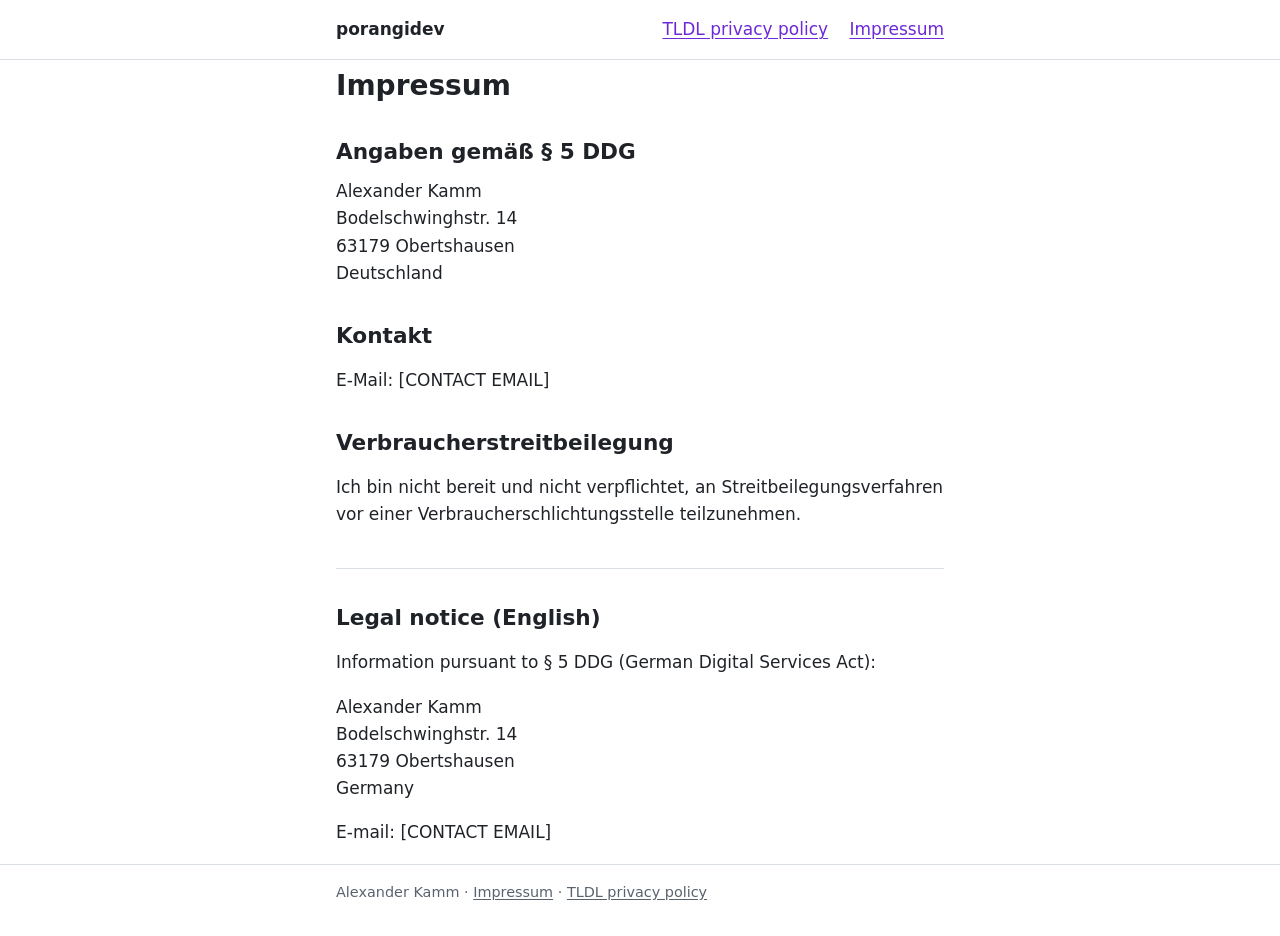
==== impressum.html @ 7fc9a780 "Rewrite the site as a plain home for porangidev and the TLDL privacy policy Replace the generated po" ====
<!doctype html>
<html lang="de">
  <head>
    <meta charset="utf-8" />
    <meta name="viewport" content="width=device-width, initial-scale=1" />
    <title>Impressum | porangidev</title>
    <meta name="description" content="Impressum (Angaben gemäß § 5 DDG) von porangidev, Alexander Kamm." />
    <link rel="stylesheet" href="assets/css/styles.css" />
  </head>
  <body>
    <header>
      <div class="wrap">
        <a class="site-name" href="./">porangidev</a>
        <nav aria-label="Site">
          <a href="tldl/privacy-policy.html" lang="en">TLDL privacy policy</a>
          <a href="impressum.html" aria-current="page">Impressum</a>
        </nav>
      </div>
    </header>

    <main class="wrap">
      <section>
        <h1>Impressum</h1>

        <h2>Angaben gemäß § 5 DDG</h2>
        <address>
          Alexander Kamm<br />
          Bodelschwinghstr. 14<br />
          63179 Obertshausen<br />
          Deutschland
        </address>

        <h2>Kontakt</h2>
        <p>E-Mail: [CONTACT EMAIL]</p>

        <h2>Verbraucherstreitbeilegung</h2>
        <p>
          Ich bin nicht bereit und nicht verpflichtet, an Streitbeilegungsverfahren vor einer
          Verbraucherschlichtungsstelle teilzunehmen.
        </p>
      </section>

      <section lang="en">
        <h2>Legal notice (English)</h2>
        <p>Information pursuant to § 5 DDG (German Digital Services Act):</p>
        <address>
          Alexander Kamm<br />
          Bodelschwinghstr. 14<br />
          63179 Obertshausen<br />
          Germany
        </address>
        <p>E-mail: [CONTACT EMAIL]</p>
      </section>
    </main>

    <footer>
      <div class="wrap">
        Alexander Kamm ·
        <a href="impressum.html">Impressum</a> ·
        <a href="tldl/privacy-policy.html" lang="en">TLDL privacy policy</a>
      </div>
    </footer>
  </body>
</html>
---- assets/css/styles.css ----
:root {
  color-scheme: light dark;
  --bg: #ffffff;
  --text: #1f2328;
  --muted: #59636e;
  --accent: #6d28d9;
  --rule: #d8dee4;
}

@media (prefers-color-scheme: dark) {
  :root {
    --bg: #15161a;
    --text: #e6e6e6;
    --muted: #a0a4ab;
    --accent: #b794f6;
    --rule: #33363d;
  }
}

* {
  box-sizing: border-box;
}

html {
  -webkit-text-size-adjust: 100%;
}

body {
  margin: 0;
  background: var(--bg);
  color: var(--text);
  font-family: system-ui, -apple-system, "Segoe UI", Roboto, Helvetica, Arial, sans-serif;
  font-size: 1.0625rem;
  line-height: 1.6;
  overflow-wrap: break-word;
}

.wrap {
  max-width: 40rem;
  margin: 0 auto;
  padding: 0 1rem;
}

a {
  color: var(--accent);
  text-underline-offset: 0.15em;
}

a:focus-visible {
  outline: 2px solid var(--accent);
  outline-offset: 2px;
}

header {
  border-bottom: 1px solid var(--rule);
}

header .wrap {
  display: flex;
  flex-wrap: wrap;
  align-items: baseline;
  justify-content: space-between;
  gap: 0.25rem 1.25rem;
  padding-top: 1rem;
  padding-bottom: 1rem;
}

.site-name {
  color: var(--text);
  font-weight: 600;
  text-decoration: none;
}

nav a + a {
  margin-left: 1rem;
}

main {
  padding-top: 1.5rem;
  padding-bottom: 2.5rem;
}

h1,
h2,
h3 {
  line-height: 1.25;
}

h1 {
  font-size: 1.75rem;
  margin: 0.5rem 0 1rem;
}

h2 {
  font-size: 1.35rem;
  margin: 2.25rem 0 0.75rem;
}

h3 {
  font-size: 1.1rem;
  margin: 1.75rem 0 0.5rem;
}

ul {
  padding-left: 1.25rem;
}

li + li {
  margin-top: 0.4rem;
}

address {
  font-style: normal;
  margin-bottom: 1rem;
}

.muted {
  color: var(--muted);
}

section + section {
  border-top: 1px solid var(--rule);
  margin-top: 2.5rem;
}

footer {
  border-top: 1px solid var(--rule);
  color: var(--muted);
  font-size: 0.9rem;
}

footer .wrap {
  padding-top: 1rem;
  padding-bottom: 2rem;
}

footer a {
  color: var(--muted);
}
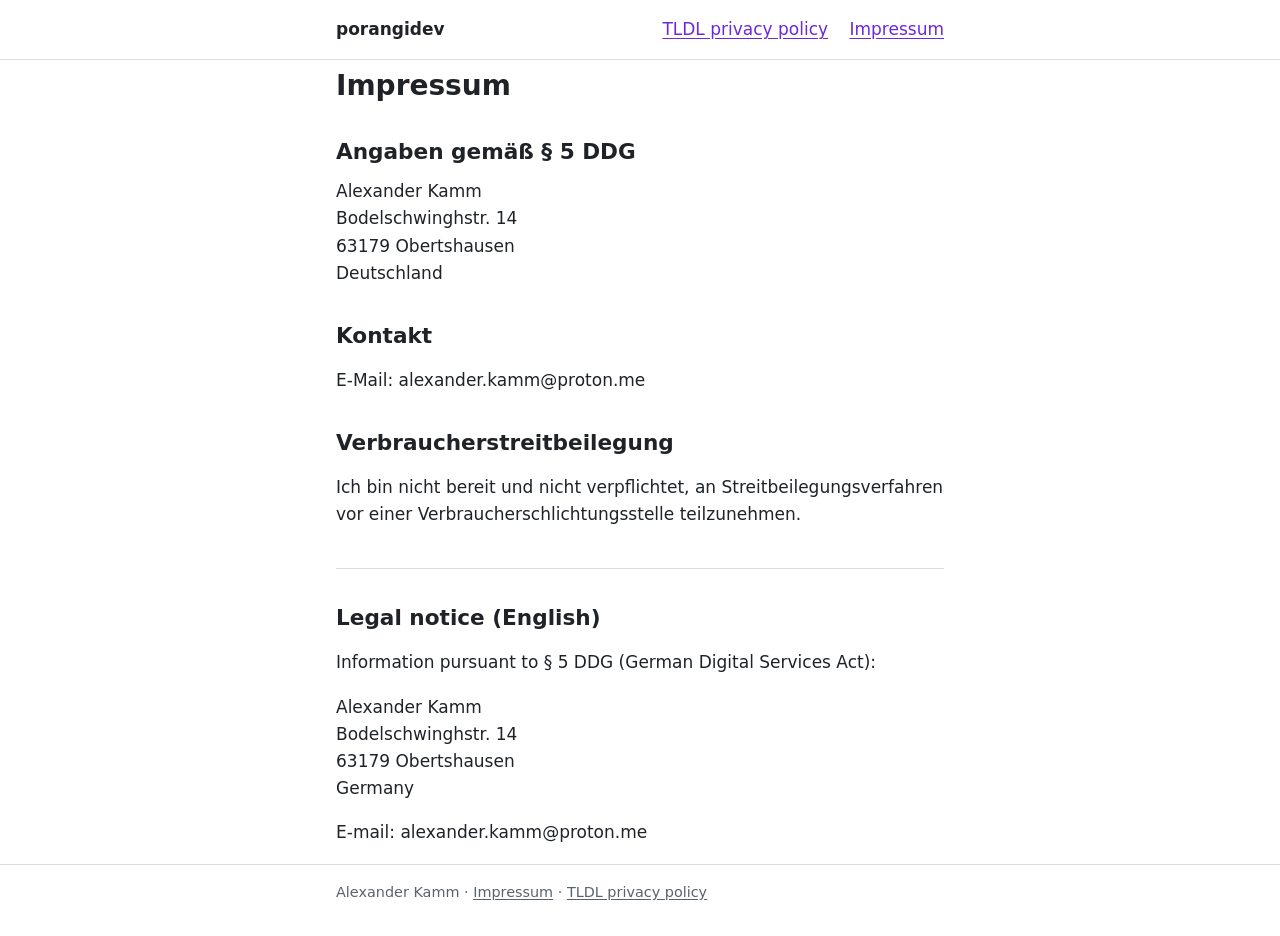
==== commit b42190b5: "Add contact email to the privacy policy and the Impressum Co-Authored-By: Claude Sonnet 5.5 <noreply" ====
--- a/impressum.html
+++ b/impressum.html
@@ -31,7 +31,7 @@
         </address>
 
         <h2>Kontakt</h2>
-        <p>E-Mail: [CONTACT EMAIL]</p>
+        <p>E-Mail: alexander.kamm@proton.me</p>
 
         <h2>Verbraucherstreitbeilegung</h2>
         <p>
@@ -49,7 +49,7 @@
           63179 Obertshausen<br />
           Germany
         </address>
-        <p>E-mail: [CONTACT EMAIL]</p>
+        <p>E-mail: alexander.kamm@proton.me</p>
       </section>
     </main>
 
